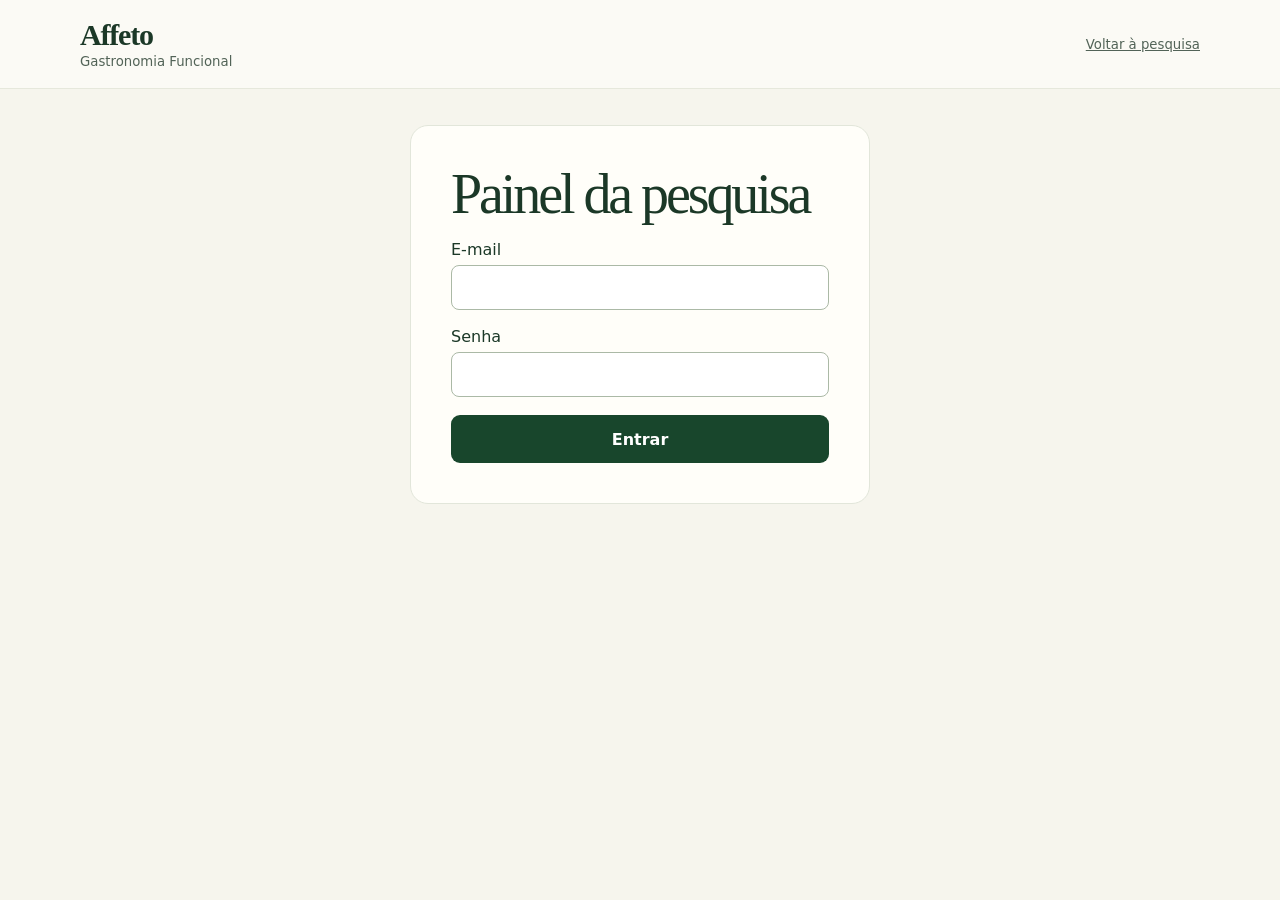
==== admin/index.html @ 2c12b580 "Add Affeto satisfaction survey and admin dashboard" ====
<!doctype html>
<html lang="pt-BR">
<head>
  <meta charset="utf-8">
  <meta name="viewport" content="width=device-width, initial-scale=1">
  <meta name="robots" content="noindex">
  <title>Painel da pesquisa | Affeto</title>
  <link rel="stylesheet" href="../css/style.css">
</head>
<body>
  <header class="site-header"><div class="shell header-inner">
    <div class="brand"><span class="logo-slot" data-logo hidden></span><span><strong>Affeto</strong><small>Gastronomia Funcional</small></span></div>
    <a class="header-note" href="../">Voltar à pesquisa</a>
  </div></header>
  <main class="shell admin-main">
    <section class="surface login-card" id="login" aria-labelledby="login-title">
      <h1 id="login-title">Painel da pesquisa</h1>
      <form id="login-form">
        <label>E-mail<input name="email" type="email" autocomplete="username" required></label>
        <label>Senha<input name="password" type="password" autocomplete="current-password" required></label>
        <p id="login-status" class="error" role="status"></p>
        <button class="primary" type="submit">Entrar</button>
      </form>
    </section>
    <section id="dashboard" hidden aria-labelledby="dashboard-title">
      <div class="dashboard-heading">
        <h1 id="dashboard-title" tabindex="-1">Resultados da pesquisa</h1>
        <div class="actions"><button class="secondary" id="logout">Sair</button><button class="primary" id="export">Exportar CSV</button></div>
      </div>
      <div class="surface metric"><span>Total de respostas</span><strong id="total"></strong></div>
      <div id="charts" class="chart-grid"></div>
      <section class="surface report" id="crossings" hidden><h2>Cruzamentos</h2><p class="muted">Grupos com pelo menos cinco respostas. Cada resposta pode contar em até duas opções.</p><div id="crossing-content"></div></section>
      <section class="surface report"><h2>Sugestões recebidas</h2><div id="suggestions"></div></section>
    </section>
  </main>
  <script type="module" src="../js/admin.js"></script>
</body>
</html>
---- css/style.css ----
:root {
  color-scheme: light;
  font-family: system-ui, sans-serif;
  color: #1b3827;
  background: #f6f5ed;
  --green: #18462c;
  --muted: #526357;
  --line: #dce2d3;
}
* { box-sizing: border-box; }
[hidden] { display: none !important; }
body { margin: 0; }
button, textarea, input { font: inherit; }
button { cursor: pointer; }
button:disabled { cursor: wait; opacity: .65; }
a { color: var(--green); }
:focus-visible { outline: 3px solid #527c43; outline-offset: 4px; }
.shell { width: min(1120px, calc(100% - 72px)); margin-inline: auto; }
.site-header { background: #fbfaf5; border-bottom: 1px solid #e6e8dc; }
.header-inner, .site-footer { display: flex; align-items: center; justify-content: space-between; gap: 16px; }
.header-inner { min-height: 88px; }
.brand { display: flex; align-items: center; }
.brand strong { display: block; font: 600 30px/1.08 Georgia, serif; letter-spacing: -.04em; }
.brand small, .header-note { color: var(--muted); font-size: .83rem; }
.brand small { display: block; margin-top: 3px; }
.logo-slot img { display: block; max-width: 155px; max-height: 65px; object-fit: contain; }
.survey-layout { display: grid; grid-template-columns: minmax(0, 1.6fr) minmax(0, 1fr); gap: 18px; margin-top: clamp(28px, 7vw, 94px); }
.surface { background: #fffef9; border: 1px solid #e2e6da; border-radius: 18px; }
.survey-card { display: grid; align-content: center; min-height: 480px; padding: clamp(28px, 5vw, 68px); }
.eyebrow { display: flex; align-items: center; gap: 9px; margin-bottom: 22px; color: #3f6546; font-size: .72rem; font-weight: 700; letter-spacing: .13em; text-transform: uppercase; }
.eyebrow span { width: 8px; height: 8px; border-radius: 50%; background: #739548; }
h1, h2, p { margin: 0; }
h1 { font: 500 clamp(2.45rem, 5.5vw, 4.5rem)/1.02 Georgia, serif; letter-spacing: -.055em; max-width: 11ch; }
h2 { font: 500 clamp(1.6rem, 3.2vw, 2.5rem)/1.14 Georgia, serif; letter-spacing: -.035em; }
.heart { font-size: .58em; vertical-align: .13em; white-space: nowrap; }
.intro-copy { margin-top: 22px; color: #455649; font-size: 1rem; line-height: 1.7; max-width: 49ch; }
.time-note { display: flex; align-items: center; gap: 8px; margin: 22px 0 24px; font-size: .88rem; color: #415b42; }
.time-note svg { width: 18px; height: 18px; flex-shrink: 0; fill: none; stroke: currentColor; stroke-width: 1.65; stroke-linecap: round; stroke-linejoin: round; }
.primary, .secondary { min-height: 48px; padding: 12px 20px; border: 1px solid transparent; border-radius: 9px; font-weight: 650; }
.primary { color: white; background: var(--green); }
.primary:hover:not(:disabled) { background: #245a39; }
.primary span { margin-left: 16px; }
.secondary { color: var(--green); background: transparent; border-color: var(--line); }
.secondary:hover:not(:disabled) { background: #edf2e6; }
.brand-art { position: relative; overflow: hidden; min-height: 350px; border-radius: 18px; background: #dceaca; isolation: isolate; }
.brand-art i { position: absolute; display: block; pointer-events: none; }
.brand-art i:nth-child(1) { width: 99%; height: 90%; top: -15%; right: -26%; rotate: -28deg; background: #548452; border-radius: 44% 38% 46% 54%; }
.brand-art i:nth-child(2) { width: 100%; height: 78%; left: -40%; bottom: -29%; rotate: -24deg; background: #a6b857; border-radius: 57% 40% 50% 50%; }
.brand-art i:nth-child(3) { width: 91%; height: 74%; left: 12%; top: 18%; rotate: -22deg; background: #214f32; border-radius: 52% 48% 58% 42% / 49% 53% 47% 51%; }
.site-footer { padding-block: 22px 32px; color: var(--muted); font-size: .78rem; }
.survey-layout:has(#intro[hidden]) { grid-template-columns: minmax(0, 740px); justify-content: center; margin-top: 30px; }
.survey-layout:has(#intro[hidden]) .brand-art { display: none; }
.progress-line { display: flex; align-items: center; gap: 15px; margin-bottom: 22px; font-size: .85rem; color: var(--muted); }
progress { display: block; width: 100%; border: 0; height: 7px; border-radius: 20px; overflow: hidden; background: #e7ecdf; color: #48784e; }
progress::-webkit-progress-bar { background: #e7ecdf; }
progress::-webkit-progress-value { background: #48784e; border-radius: 20px; }
progress::-moz-progress-bar { background: #48784e; border-radius: 20px; }
.progress-line span { white-space: nowrap; }
.muted, .counter { color: var(--muted); font-size: .9rem; }
#question-hint { margin-top: 9px; }
#options { display: grid; gap: 8px; margin-top: 18px; }
.option { display: flex; align-items: center; gap: 12px; min-height: 48px; padding: 10px 13px; border: 1px solid var(--line); border-radius: 9px; cursor: pointer; }
.option:hover { background: #f5f8ef; }
.option:has(input:checked) { background: #e8f0df; border-color: #799777; }
.option input { margin: 0; width: 18px; height: 18px; flex-shrink: 0; accent-color: var(--green); }
textarea, .login-card input { display: block; width: 100%; padding: 12px; border: 1px solid #abb9a6; border-radius: 8px; background: #fff; color: inherit; }
textarea { resize: vertical; }
.counter { text-align: right; }
.error { color: #8b3827; font-size: .93rem; }
.error:not(:empty) { margin-top: 13px; }
.actions { display: flex; justify-content: space-between; gap: 10px; }
#questions .actions { margin-top: 20px; }
.admin-main { padding-block: 36px 65px; }
.login-card { margin-inline: auto; max-width: 460px; padding: clamp(22px, 5vw, 40px); }
.admin-main h1 { font-size: clamp(2rem, 5vw, 3.5rem); max-width: none; }
.login-card label { display: block; margin-top: 17px; }
.login-card input { margin-top: 6px; }
.login-card button { margin-top: 18px; width: 100%; }
.dashboard-heading { display: flex; align-items: start; justify-content: space-between; flex-wrap: wrap; gap: 16px; margin-bottom: 22px; }
.metric { padding: 20px 24px; margin-bottom: 15px; }
.metric strong { display: block; margin-top: 4px; font-size: 2.4rem; color: var(--green); }
.chart-grid { display: grid; grid-template-columns: repeat(2, minmax(0, 1fr)); gap: 15px; }
.report { margin-bottom: 15px; padding: clamp(17px, 3vw, 26px); min-width: 0; }
.chart-grid .report { margin-bottom: 0; }
.chart-grid { margin-bottom: 15px; }
.report h2 { font-size: 1.55rem; margin-bottom: 14px; }
.chart { display: grid; gap: 12px; list-style: none; margin: 0; padding: 0; }
.bar-label { display: flex; justify-content: space-between; gap: 12px; font-size: .9rem; margin-bottom: 5px; }
.suggestion { border-top: 1px solid var(--line); padding-block: 12px; }
.suggestion time { color: var(--muted); font-size: .85rem; }
.suggestion p { margin-top: 5px; overflow-wrap: anywhere; white-space: pre-wrap; }
.table-scroll { overflow-x: auto; margin-top: 20px; }
table { border-collapse: collapse; width: 100%; font-size: .85rem; }
caption { font-weight: 700; text-align: left; margin-bottom: 8px; }
th, td { text-align: left; padding: 9px; border-bottom: 1px solid var(--line); }
tbody th { font-weight: 500; }
@media (max-width: 720px) {
  .shell { width: calc(100% - 28px); }
  .header-inner { min-height: 70px; }
  .survey-layout { grid-template-columns: 1fr; }
  .survey-card { min-height: auto; }
  .brand-art { min-height: 175px; }
  .brand-art i:nth-child(3) { width: 75%; left: 15%; }
  .chart-grid { grid-template-columns: 1fr; }
}
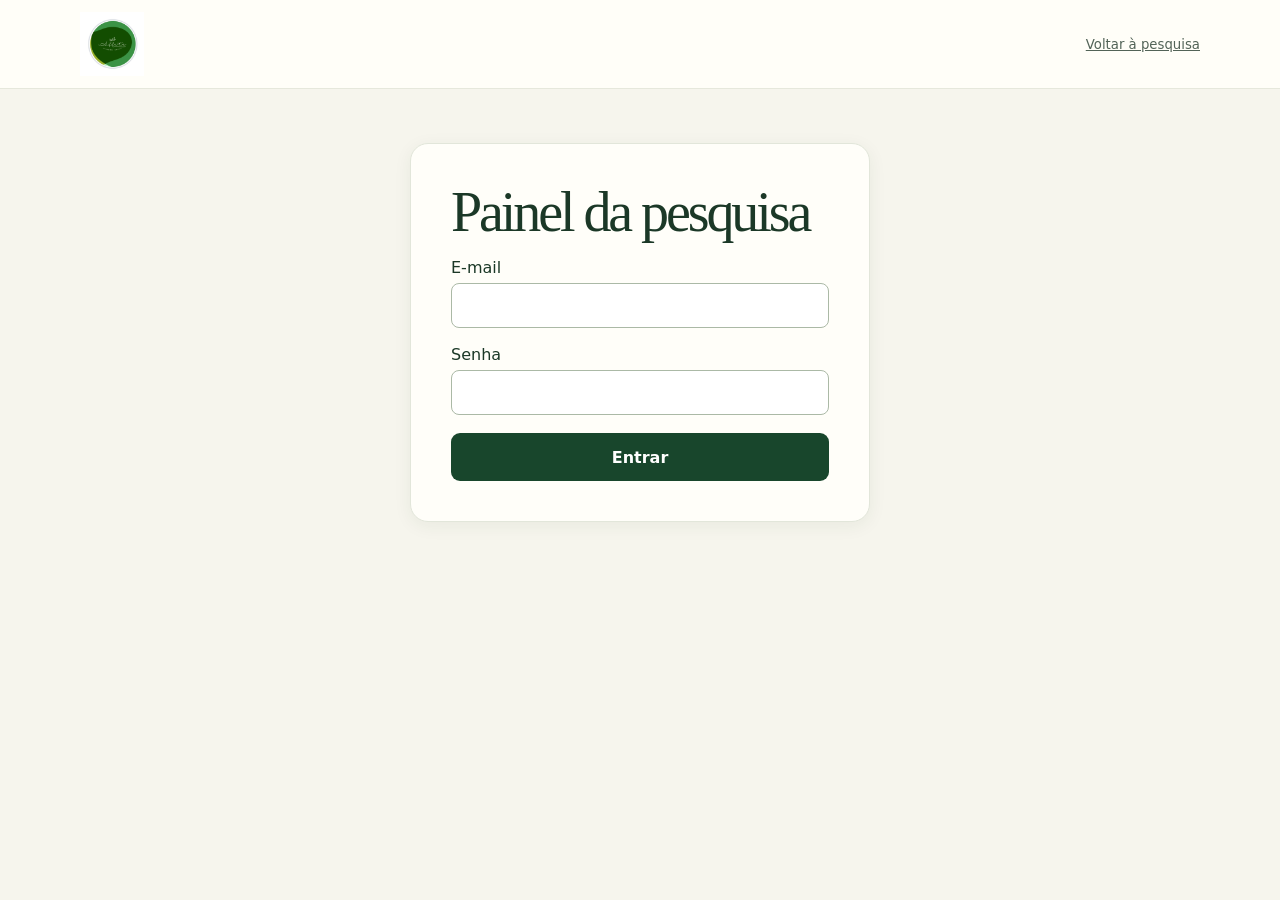
==== commit 76f8970c: "Polish survey and dashboard and support finalized status" ====
--- a/admin/index.html
+++ b/admin/index.html
@@ -7,7 +7,7 @@
   <title>Painel da pesquisa | Affeto</title>
   <link rel="stylesheet" href="../css/style.css">
 </head>
-<body>
+<body class="admin-page">
   <header class="site-header"><div class="shell header-inner">
     <div class="brand"><span class="logo-slot" data-logo hidden></span><span><strong>Affeto</strong><small>Gastronomia Funcional</small></span></div>
     <a class="header-note" href="../">Voltar à pesquisa</a>
@@ -25,12 +25,57 @@
     <section id="dashboard" hidden aria-labelledby="dashboard-title">
       <div class="dashboard-heading">
         <h1 id="dashboard-title" tabindex="-1">Resultados da pesquisa</h1>
-        <div class="actions"><button class="secondary" id="logout">Sair</button><button class="primary" id="export">Exportar CSV</button></div>
+        <button class="secondary" id="logout">Sair</button>
       </div>
-      <div class="surface metric"><span>Total de respostas</span><strong id="total"></strong></div>
-      <div id="charts" class="chart-grid"></div>
+      <section class="surface management" aria-label="Controle da pesquisa">
+        <p id="survey-status" class="status-label" role="status">Verificando disponibilidade…</p>
+        <form id="status-form" class="period-controls">
+          <label>Status da pesquisa
+            <select id="status-selection" disabled>
+              <option value="active">Ativa</option>
+              <option value="paused">Pausada</option>
+              <option value="finalized">Finalizada</option>
+            </select>
+          </label>
+          <button class="secondary" id="save-status" disabled>Salvar status</button>
+        </form>
+        <p class="error" id="survey-status-error" role="status"></p>
+      </section>
+      <section class="surface management" aria-label="Período e exportação">
+        <div class="period-controls">
+          <label>Período
+            <select id="period">
+              <option value="all">Todas as respostas</option>
+              <option value="7">Últimos 7 dias</option>
+              <option value="30">Últimos 30 dias</option>
+              <option value="custom">Período personalizado</option>
+            </select>
+          </label>
+          <div id="custom-period" class="period-controls" hidden>
+            <label>De <input id="date-from" type="date"></label>
+            <label>Até <input id="date-to" type="date"></label>
+          </div>
+        </div>
+        <div class="actions export-actions">
+          <button class="primary" id="export-excel">Exportar Excel (.xlsx)</button>
+        </div>
+        <p class="error" id="period-error" role="status"></p>
+      </section>
+      <div class="metrics" aria-label="Indicadores do período" aria-live="polite">
+        <div class="surface metric"><span>Total de respostas</span><strong id="total"></strong></div>
+        <div class="surface metric"><span>Avaliações positivas</span><strong id="positive"></strong><small>Excelente, Muito boa ou Boa</small></div>
+        <div class="surface metric"><span>Principal frequência de consumo</span><strong id="top-frequency" class="metric-text"></strong></div>
+        <div class="surface metric"><span>Principal fator para consumir mais</span><strong id="top-motivation" class="metric-text"></strong></div>
+      </div>
+      <section aria-labelledby="charts-title">
+        <div class="charts-heading">
+          <h2 id="charts-title">Distribuição das respostas</h2>
+          <p class="muted">As barras mostram o percentual de participantes do período que selecionou cada alternativa.</p>
+        </div>
+        <div id="charts" class="chart-grid"></div>
+      </section>
       <section class="surface report" id="crossings" hidden><h2>Cruzamentos</h2><p class="muted">Grupos com pelo menos cinco respostas. Cada resposta pode contar em até duas opções.</p><div id="crossing-content"></div></section>
-      <section class="surface report"><h2>Sugestões recebidas</h2><div id="suggestions"></div></section>
+      <section class="surface report"><h2>Comentários dos clientes</h2><div id="suggestions"></div></section>
     </section>
   </main>
   <script type="module" src="../js/admin.js"></script>
--- a/css/style.css
+++ b/css/style.css
@@ -103,3 +103,115 @@
   .brand-art i:nth-child(3) { width: 75%; left: 15%; }
   .chart-grid { grid-template-columns: 1fr; }
 }
+
+#retry-availability { margin-top: 12px; }
+.management {
+  display: flex;
+  align-items: end;
+  justify-content: space-between;
+  flex-wrap: wrap;
+  gap: 14px;
+  margin-bottom: 15px;
+  padding: 16px 22px;
+}
+.management .error:empty { display: none; }
+.management .error { flex-basis: 100%; margin-top: 0; }
+.status-label { align-self: center; display: flex; align-items: center; gap: 10px; font-weight: 700; }
+.status-label::before { content: ''; width: 10px; height: 10px; border-radius: 50%; background: #687568; }
+.status-label[data-status="active"]::before { background: #438541; }
+.status-label[data-status="paused"]::before { background: #b1483b; }
+.period-controls { display: flex; flex-wrap: wrap; align-items: end; gap: 10px; min-width: 0; }
+.period-controls label { display: grid; gap: 5px; color: var(--muted); font-size: .85rem; font-weight: 650; }
+.period-controls select, .period-controls input {
+  min-height: 44px;
+  max-width: 100%;
+  padding: 8px;
+  border: 1px solid #abb9a6;
+  border-radius: 8px;
+  background: white;
+  color: var(--green);
+  font: inherit;
+}
+.export-actions { flex-wrap: wrap; justify-content: flex-start; }
+.metrics { display: grid; grid-template-columns: repeat(4, minmax(0, 1fr)); gap: 15px; margin-bottom: 15px; }
+.metrics .metric { margin: 0; padding: 17px 19px; }
+.metric small { display: block; color: var(--muted); margin-top: 4px; }
+.metric .metric-text { font-size: 1.12rem; line-height: 1.35; overflow-wrap: anywhere; margin-top: 9px; }
+#suggestions { display: grid; gap: 10px; }
+#suggestions .suggestion { border: 1px solid var(--line); border-radius: 9px; background: #fafbf5; padding: 12px 14px; }
+
+@media (max-width: 850px) {
+  .metrics { grid-template-columns: repeat(2, minmax(0, 1fr)); }
+}
+@media (max-width: 420px) {
+  .management { padding-inline: 16px; }
+  .metrics { gap: 8px; }
+  .metrics .metric { padding-inline: 11px; }
+}
+
+/* Shared visual hierarchy for the public survey and the dashboard. */
+.site-header { background: #fffef8; }
+.brand { min-width: 0; }
+.logo-slot img { width: auto; height: auto; max-width: min(155px, 42vw); max-height: 80px; }
+.admin-page .logo-slot img { max-height: 64px; }
+.surface { box-shadow: 0 4px 18px #203c2710; }
+.public-survey .survey-card { border-top: 3px solid #66885c; }
+.public-survey .survey-layout:has(#intro[hidden]) { margin-top: clamp(24px, 5vw, 58px); }
+.instagram-copy { margin-top: 16px; color: var(--muted); line-height: 1.6; max-width: 46ch; }
+.instagram-link { display: inline-flex; align-items: center; gap: 6px; margin-top: 20px; text-decoration: none; }
+.instagram-link span { margin-left: auto; padding-left: 5px; }
+
+.admin-main { padding-top: clamp(26px, 5vw, 54px); }
+.admin-main .dashboard-heading { align-items: center; }
+.management { align-items: center; }
+.metrics { gap: clamp(8px, 2vw, 16px); }
+.metrics .metric { border-top: 3px solid #84a37a; }
+.metric > span { display: block; color: var(--muted); font-size: .86rem; font-weight: 650; line-height: 1.35; }
+.metric strong { font-variant-numeric: tabular-nums; }
+.status-label[data-status="finalized"]::before { background: #746044; }
+.charts-heading { margin: 28px 0 14px; }
+.charts-heading h2 { margin-bottom: 6px; }
+.chart-item { position: relative; }
+.chart-option {
+  display: block;
+  width: 100%;
+  padding: 7px 8px;
+  border: 1px solid transparent;
+  border-radius: 8px;
+  background: transparent;
+  color: inherit;
+  text-align: left;
+}
+.chart-option:hover, .chart-option:focus { background: #f0f4ea; border-color: #d6e1cf; }
+.chart-option .bar-label { align-items: baseline; margin-bottom: 7px; }
+.chart-option strong { color: var(--green); white-space: nowrap; font-variant-numeric: tabular-nums; }
+.chart-track, .chart-fill { display: block; height: 7px; border-radius: 8px; }
+.chart-track { background: #e3eadc; }
+.chart-fill { background: #517d51; }
+.chart-option:hover .chart-fill, .chart-option:focus .chart-fill { background: #28603b; }
+.chart-tooltip {
+  position: absolute;
+  right: 6px;
+  bottom: calc(100% - 3px);
+  z-index: 1;
+  width: max-content;
+  max-width: 100%;
+  padding: 5px 9px;
+  border-radius: 6px;
+  background: #204c31;
+  color: #fff;
+  font-size: .78rem;
+  opacity: 0;
+  pointer-events: none;
+}
+.chart-item:not(.tooltip-dismissed):hover .chart-tooltip,
+.chart-item:not(.tooltip-dismissed):focus-within .chart-tooltip { opacity: 1; }
+
+@media (max-width: 480px) {
+  .management { padding: 14px; }
+  .management > form { width: 100%; }
+  .chart-option { padding-inline: 4px; }
+  .brand strong { font-size: 26px; }
+  .public-survey .logo-slot img { max-height: 66px; }
+  .public-survey .brand-art { min-height: 130px; }
+}
